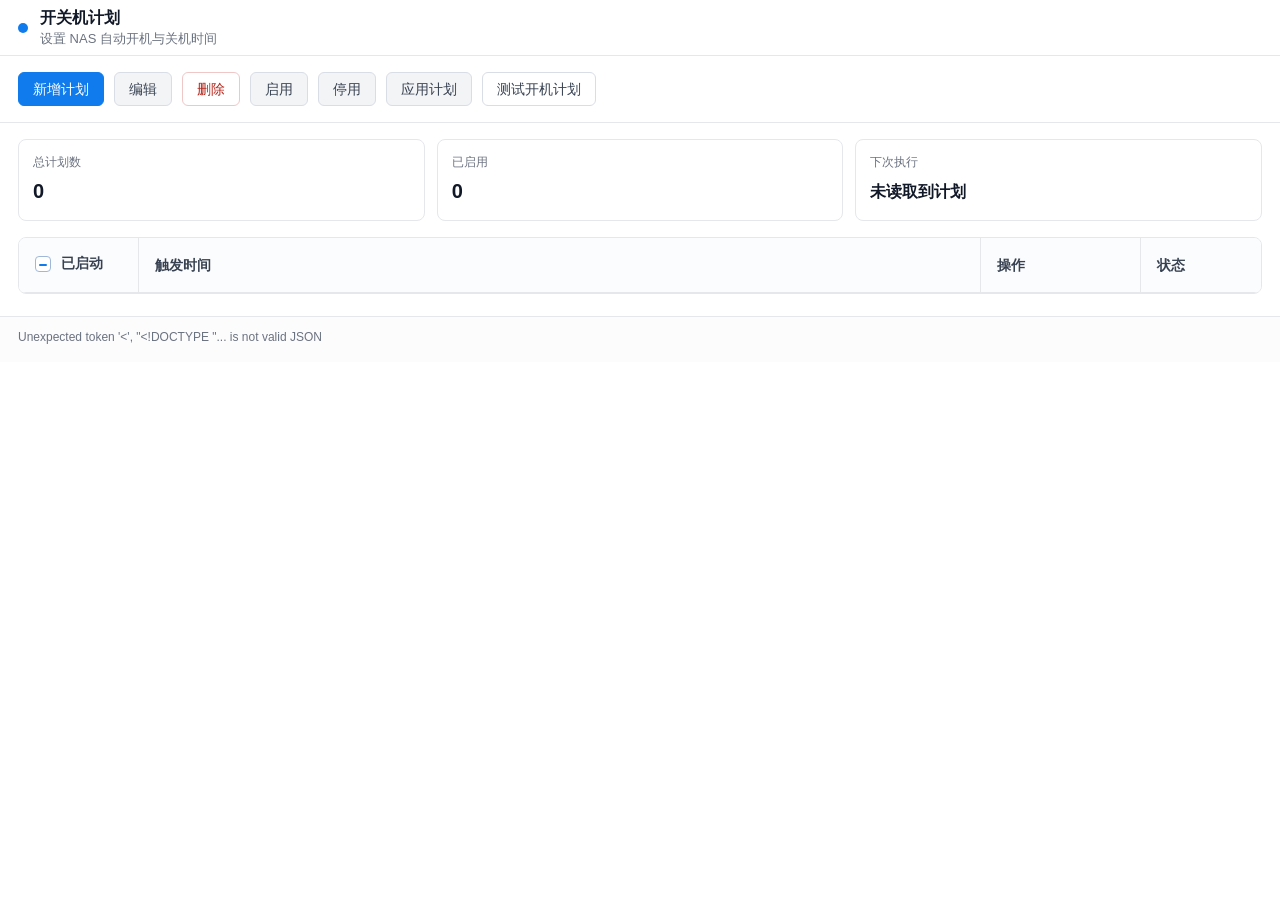
==== fpk/app/ui/index.html @ b9d22503 "Release 1.0.7" ====
<!doctype html>
<html lang="zh-CN">
  <head>
    <meta charset="utf-8">
    <meta name="viewport" content="width=device-width, initial-scale=1">
    <title>开关机计划</title>
    <link rel="stylesheet" href="styles.css">
  </head>
  <body>
    <main class="app-shell">
      <header class="app-top">
        <div class="top-left">
          <span class="dot" aria-hidden="true"></span>
          <div>
            <h1 class="app-title">开关机计划</h1>
            <p class="app-sub">设置 NAS 自动开机与关机时间</p>
          </div>
        </div>
      </header>

      <section class="toolbar" aria-label="计划操作">
        <button id="addBtn" class="btn primary">新增计划</button>
        <button id="editBtn" class="btn">编辑</button>
        <button id="deleteBtn" class="btn danger">删除</button>
        <button id="enableBtn" class="btn">启用</button>
        <button id="disableBtn" class="btn">停用</button>
        <button id="applyBtn" class="btn">应用计划</button>
        <button id="testWakeBtn" class="btn ghost">测试开机计划</button>
      </section>

      <section class="summary" aria-label="计划概览">
        <div class="metric">
          <div class="metric-key">总计划数</div>
          <div id="totalPlans" class="metric-value">0</div>
        </div>
        <div class="metric">
          <div class="metric-key">已启用</div>
          <div id="enabledPlans" class="metric-value">0</div>
        </div>
        <div class="metric">
          <div class="metric-key">下次执行</div>
          <div id="nextRun" class="metric-value compact">未读取到计划</div>
        </div>
      </section>

      <section class="table-wrap">
        <div id="emptyState" class="empty hidden">
          <div class="empty-ico" aria-hidden="true">⏱</div>
          <h2>还没有开关机计划</h2>
          <p>创建自动开机或关机规则后，系统会按设定时间执行。适合办公室固定上下班、家庭夜间自动关机等场景。</p>
          <button id="emptyAddBtn" class="btn primary">新增第一个计划</button>
        </div>

        <div id="tableScroll" class="table-scroll">
          <table aria-label="开关机计划表">
            <thead>
              <tr>
                <th class="col-check">
                  <span class="cell-inline">
                    <button id="bulkToggle" class="check indeterminate" aria-label="切换全部计划启用状态"></button>
                    已启动
                  </span>
                </th>
                <th class="col-time">触发时间</th>
                <th class="col-action">操作</th>
                <th class="col-status">状态</th>
              </tr>
            </thead>
            <tbody id="scheduleRows"></tbody>
          </table>
        </div>
      </section>

      <footer id="statusLine" class="footnote"></footer>
    </main>

    <div class="overlay hidden" id="modalBackdrop"></div>
    <section class="modal hidden" id="scheduleModal" role="dialog" aria-modal="true" aria-labelledby="modalTitle">
      <header class="modal-header">
        <h2 id="modalTitle" class="modal-title">新增计划</h2>
        <button id="closeModalBtn" class="icon-close" aria-label="关闭">×</button>
      </header>

      <div class="modal-body">
        <div class="form-grid">
          <label class="label">操作：</label>
          <div class="field">
            <div class="radio-list">
              <label class="radio-item">
                <input type="radio" name="operation" value="wake">
                <span>开机</span>
              </label>
              <label class="radio-item">
                <input type="radio" name="operation" value="shutdown">
                <span>关机</span>
              </label>
            </div>
          </div>

          <label class="label" for="daysSelect">日期：</label>
          <div class="field date-field">
            <button id="daysButton" class="select wide" type="button">
              <span id="daysButtonText">每天</span>
              <span class="caret"></span>
            </button>
            <input id="daysSelect" type="hidden" value="daily">
          </div>

          <label class="label" for="hourSelect">时间：</label>
          <div class="field">
            <div class="time-row">
              <select id="hourSelect" class="select native-select"></select>
              <span class="colon">:</span>
              <select id="minuteSelect" class="select native-select"></select>
            </div>
          </div>

          <label class="label" for="enabledInput">启用：</label>
          <div class="field">
            <label class="check-label">
              <input id="enabledInput" type="checkbox">
              <span>创建后立即启用此计划</span>
            </label>
          </div>
        </div>

        <div class="notice">
          <span class="prefix">注意：</span>
          开机计划依赖主板 RTC 唤醒能力。若计划未生效，请检查 BIOS/UEFI 与系统电源恢复相关设置。
        </div>
      </div>

      <footer class="modal-footer">
        <button id="cancelBtn" class="btn">取消</button>
        <button id="saveBtn" class="btn primary">确定</button>
      </footer>

      <div class="dropdown-layer hidden" id="weekdayMenu" aria-label="日期下拉展开层">
        <div class="drop-section">
          <button class="drop-item selected" data-days="daily" type="button">每天</button>
          <button class="drop-item" data-days="holiday" type="button">假日</button>
          <button class="drop-item" data-days="weekday" type="button">平日</button>
          <button class="drop-item" data-days="custom" type="button">指定日期</button>
        </div>
        <div class="drop-section weekday-checks">
          <label class="drop-item"><input type="checkbox" value="6">周日</label>
          <label class="drop-item"><input type="checkbox" value="0">周一</label>
          <label class="drop-item"><input type="checkbox" value="1">周二</label>
          <label class="drop-item"><input type="checkbox" value="2">周三</label>
          <label class="drop-item"><input type="checkbox" value="3">周四</label>
          <label class="drop-item"><input type="checkbox" value="4">周五</label>
          <label class="drop-item"><input type="checkbox" value="5">周六</label>
        </div>
      </div>
    </section>

    <section class="confirm hidden" id="confirmDialog" role="dialog" aria-modal="true" aria-labelledby="confirmTitle">
      <header class="modal-header">
        <h2 id="confirmTitle" class="modal-title">删除计划</h2>
        <button id="closeConfirmBtn" class="icon-close" aria-label="关闭">×</button>
      </header>
      <div class="confirm-body">
        <h3 class="confirm-title">确定要删除这条计划吗？</h3>
        <p id="confirmMessage" class="confirm-text">删除后将不再执行此计划。此操作不会影响其他已保存的开关机规则。</p>
      </div>
      <footer class="modal-footer">
        <button id="cancelDeleteBtn" class="btn">取消</button>
        <button id="confirmDeleteBtn" class="btn danger-filled">删除</button>
      </footer>
    </section>

    <script src="app.js"></script>
  </body>
</html>
---- fpk/app/ui/styles.css ----
:root {
  --bg: #ffffff;
  --surface: #ffffff;
  --line: #e5e7eb;
  --line-strong: #d8dde6;
  --text: #111827;
  --muted: #6b7280;
  --blue: #0f7bed;
  --blue-soft: #eef6ff;
  --blue-border: #cfe3fb;
  --success: #059669;
  --danger: #dc2626;
  --btn: #f3f4f6;
  --btn-hover: #e9edf3;
  --shadow: 0 12px 32px rgba(15, 23, 42, 0.08), 0 2px 8px rgba(15, 23, 42, 0.04);
  --radius-card: 8px;
  --radius-btn: 6px;
  --radius-input: 6px;
  --font: "PingFang SC", "Hiragino Sans GB", "Microsoft YaHei", -apple-system, BlinkMacSystemFont, "Segoe UI", sans-serif;
}

* {
  box-sizing: border-box;
}

html,
body {
  min-height: 100%;
  margin: 0;
  background: var(--bg);
  color: var(--text);
  font: 14px/1.45 var(--font);
  -webkit-font-smoothing: antialiased;
}

button,
select,
input {
  font: inherit;
}

button {
  cursor: default;
}

.app-shell {
  min-height: 100vh;
  background: #fff;
}

.app-top {
  min-height: 56px;
  display: flex;
  align-items: center;
  justify-content: space-between;
  gap: 16px;
  padding: 0 18px;
  border-bottom: 1px solid var(--line);
  background: #fff;
}

.top-left {
  display: flex;
  align-items: center;
  gap: 12px;
  min-width: 0;
}

.dot {
  width: 10px;
  height: 10px;
  flex: 0 0 auto;
  border-radius: 50%;
  background: var(--blue);
}

.app-title {
  margin: 0;
  font-size: 16px;
  font-weight: 600;
}

.app-sub {
  margin: 1px 0 0;
  color: var(--muted);
  font-size: 13px;
}

.toolbar {
  display: flex;
  gap: 10px;
  flex-wrap: wrap;
  padding: 16px 18px;
  border-bottom: 1px solid var(--line);
  background: #fff;
}

.btn {
  appearance: none;
  min-height: 34px;
  display: inline-flex;
  align-items: center;
  justify-content: center;
  gap: 8px;
  padding: 8px 14px;
  border: 1px solid var(--line-strong);
  border-radius: var(--radius-btn);
  background: var(--btn);
  color: #374151;
  font-size: 14px;
  line-height: 1;
}

.btn:hover {
  background: var(--btn-hover);
}

.btn.primary {
  color: #fff;
  background: var(--blue);
  border-color: var(--blue);
}

.btn.primary:hover {
  background: #0d72db;
}

.btn.ghost {
  background: #fff;
}

.btn.danger {
  color: #b42318;
  border-color: #f0c7c7;
  background: #fff;
}

.btn.danger-filled {
  color: #fff;
  border-color: var(--danger);
  background: var(--danger);
}

.summary {
  display: grid;
  grid-template-columns: repeat(3, minmax(0, 1fr));
  gap: 12px;
  padding: 16px 18px 0;
}

.metric {
  padding: 14px;
  border: 1px solid var(--line);
  border-radius: var(--radius-card);
  background: #fff;
}

.metric-key {
  margin-bottom: 6px;
  color: var(--muted);
  font-size: 12px;
}

.metric-value {
  min-height: 29px;
  font-size: 20px;
  font-weight: 600;
}

.metric-value.compact {
  display: flex;
  align-items: center;
  font-size: 16px;
}

.table-wrap {
  padding: 16px 18px 22px;
  background: #fff;
}

.table-scroll {
  overflow-x: auto;
}

table {
  width: 100%;
  min-width: 680px;
  border-collapse: separate;
  border-spacing: 0;
  table-layout: fixed;
  border: 1px solid var(--line);
  border-radius: var(--radius-card);
  overflow: hidden;
}

th,
td {
  padding: 15px 16px;
  text-align: left;
  vertical-align: middle;
  border-right: 1px solid var(--line);
  border-bottom: 1px solid var(--line);
  background: #fff;
}

th:last-child,
td:last-child {
  border-right: 0;
}

tr:last-child td {
  border-bottom: 0;
}

th {
  color: #374151;
  background: #fbfcfd;
  font-weight: 600;
}

tbody tr:hover td {
  background: #f8fafc;
}

tbody tr.selected td {
  background: var(--blue-soft);
}

.col-check {
  width: 120px;
}

.col-action {
  width: 160px;
}

.col-status {
  width: 120px;
}

.cell-inline {
  display: inline-flex;
  align-items: center;
  gap: 10px;
}

.check,
.radio {
  position: relative;
  display: inline-block;
  flex: 0 0 auto;
}

button.check {
  padding: 0;
}

.check {
  width: 16px;
  height: 16px;
  border: 1px solid #9fb8da;
  border-radius: 4px;
  background: #fff;
}

.check.checked {
  background: var(--blue);
  border-color: var(--blue);
}

.check.checked::after {
  content: "";
  position: absolute;
  left: 4px;
  top: 1px;
  width: 5px;
  height: 9px;
  border: solid #fff;
  border-width: 0 2px 2px 0;
  transform: rotate(45deg);
}

.check.indeterminate::after {
  content: "";
  position: absolute;
  left: 3px;
  top: 7px;
  width: 8px;
  height: 2px;
  border-radius: 2px;
  background: var(--blue);
}

.badge {
  min-width: 52px;
  display: inline-flex;
  align-items: center;
  justify-content: center;
  padding: 4px 10px;
  border: 1px solid;
  border-radius: 999px;
  font-size: 12px;
}

.badge.on {
  color: #075985;
  border-color: #bfdbfe;
  background: #eff6ff;
}

.badge.off {
  color: #6b7280;
  border-color: #e5e7eb;
  background: #f9fafb;
}

.select,
.native-select {
  min-height: 36px;
  display: inline-flex;
  align-items: center;
  justify-content: space-between;
  gap: 14px;
  padding: 8px 12px;
  border: 1px solid var(--line-strong);
  border-radius: var(--radius-input);
  background: #fff;
  color: #1f2937;
}

.select.wide {
  width: 100%;
}

.native-select {
  width: 96px;
}

.caret {
  width: 0;
  height: 0;
  flex: 0 0 auto;
  border-left: 5px solid transparent;
  border-right: 5px solid transparent;
  border-top: 6px solid #6b7280;
}

.empty {
  min-height: 360px;
  display: flex;
  align-items: center;
  justify-content: center;
  flex-direction: column;
  padding: 24px;
  text-align: center;
  border: 1px dashed #cfd8e3;
  border-radius: 10px;
  background: #fbfdff;
}

.empty-ico {
  width: 64px;
  height: 64px;
  display: grid;
  place-items: center;
  margin-bottom: 16px;
  border: 1px solid #dbeafe;
  border-radius: 16px;
  color: var(--blue);
  background: linear-gradient(180deg, #f5faff, #edf5ff);
  font-size: 28px;
}

.empty h2 {
  margin: 0 0 8px;
  font-size: 18px;
}

.empty p {
  max-width: 360px;
  margin: 0 0 18px;
  color: var(--muted);
}

.overlay {
  position: fixed;
  inset: 0;
  z-index: 2;
  background: rgba(15, 23, 42, 0.1);
}

.modal {
  position: fixed;
  z-index: 3;
  left: 50%;
  top: 64px;
  width: min(560px, calc(100% - 40px));
  transform: translateX(-50%);
  overflow: visible;
  border: 1px solid var(--line);
  border-radius: var(--radius-card);
  background: #fff;
  box-shadow: var(--shadow);
}

.modal-header {
  display: flex;
  align-items: center;
  justify-content: space-between;
  padding: 14px 18px;
  border-bottom: 1px solid var(--line);
}

.modal-title {
  margin: 0;
  font-size: 16px;
  font-weight: 600;
}

.icon-close {
  width: 28px;
  height: 28px;
  display: grid;
  place-items: center;
  border: 1px solid transparent;
  border-radius: var(--radius-btn);
  background: transparent;
  color: #6b7280;
  font-size: 16px;
}

.modal-body {
  padding: 18px;
}

.form-grid {
  display: grid;
  grid-template-columns: 92px 1fr;
  gap: 16px 14px;
  align-items: start;
}

.label {
  padding-top: 8px;
  color: #374151;
}

.field {
  min-width: 0;
}

.radio-list {
  display: flex;
  flex-direction: column;
  gap: 10px;
  padding-top: 2px;
}

.radio-item,
.check-label {
  display: inline-flex;
  align-items: center;
  gap: 10px;
  color: #1f2937;
}

.radio-item input {
  width: 16px;
  height: 16px;
  margin: 0;
  accent-color: var(--blue);
}

.check-label input,
.drop-item input {
  width: 16px;
  height: 16px;
  margin: 0;
  accent-color: var(--blue);
}

.time-row {
  display: flex;
  align-items: center;
  gap: 10px;
}

.colon {
  color: #4b5563;
  font-weight: 600;
}

.notice {
  margin-top: 18px;
  padding: 12px 14px;
  border: 1px solid #dbeafe;
  border-radius: var(--radius-btn);
  color: var(--muted);
  background: #f8fbff;
  line-height: 1.6;
}

.notice .prefix {
  color: var(--blue);
  font-weight: 600;
}

.modal-footer {
  display: flex;
  justify-content: flex-end;
  gap: 10px;
  padding: 14px 18px;
  border-top: 1px solid var(--line);
  background: #fff;
}

.dropdown-layer {
  position: absolute;
  z-index: 5;
  left: 124px;
  top: 132px;
  width: 220px;
  max-height: min(360px, calc(100vh - 180px));
  overflow-y: auto;
  overscroll-behavior: contain;
  border: 1px solid var(--line);
  border-radius: var(--radius-card);
  background: #fff;
  box-shadow: 0 12px 28px rgba(17, 24, 39, 0.14), 0 2px 8px rgba(17, 24, 39, 0.06);
}

.drop-section {
  padding: 8px 0;
}

.drop-section + .drop-section {
  border-top: 1px solid var(--line);
}

.drop-item {
  width: 100%;
  display: flex;
  align-items: center;
  gap: 10px;
  padding: 9px 14px;
  border: 0;
  background: #fff;
  color: #1f2937;
  text-align: left;
}

.drop-item.selected {
  font-weight: 600;
  background: #f8fbff;
}

.confirm {
  position: fixed;
  z-index: 4;
  left: 50%;
  top: 160px;
  width: min(420px, calc(100% - 40px));
  transform: translateX(-50%);
  border: 1px solid var(--line);
  border-radius: var(--radius-card);
  background: #fff;
  box-shadow: var(--shadow);
}

.confirm-body {
  padding: 22px 20px 18px;
}

.confirm-title {
  margin: 0 0 10px;
  font-size: 16px;
  font-weight: 600;
}

.confirm-text {
  margin: 0;
  color: var(--muted);
  line-height: 1.7;
}

.footnote {
  padding: 12px 18px 16px;
  border-top: 1px solid var(--line);
  color: var(--muted);
  background: #fcfcfd;
  font-size: 12px;
}

.hidden {
  display: none !important;
}

@media (max-width: 720px) {
  .app-top {
    align-items: flex-start;
    flex-direction: column;
    padding: 14px;
  }

  .toolbar,
  .table-wrap,
  .summary {
    padding-left: 14px;
    padding-right: 14px;
  }

  .summary {
    grid-template-columns: 1fr;
  }

  .form-grid {
    grid-template-columns: 1fr;
    gap: 10px;
  }

  .label {
    padding-top: 0;
  }

  .dropdown-layer {
    left: 18px;
    right: 18px;
    top: 176px;
    width: auto;
    max-height: min(360px, calc(100vh - 210px));
  }

  .modal {
    top: 24px;
  }
}
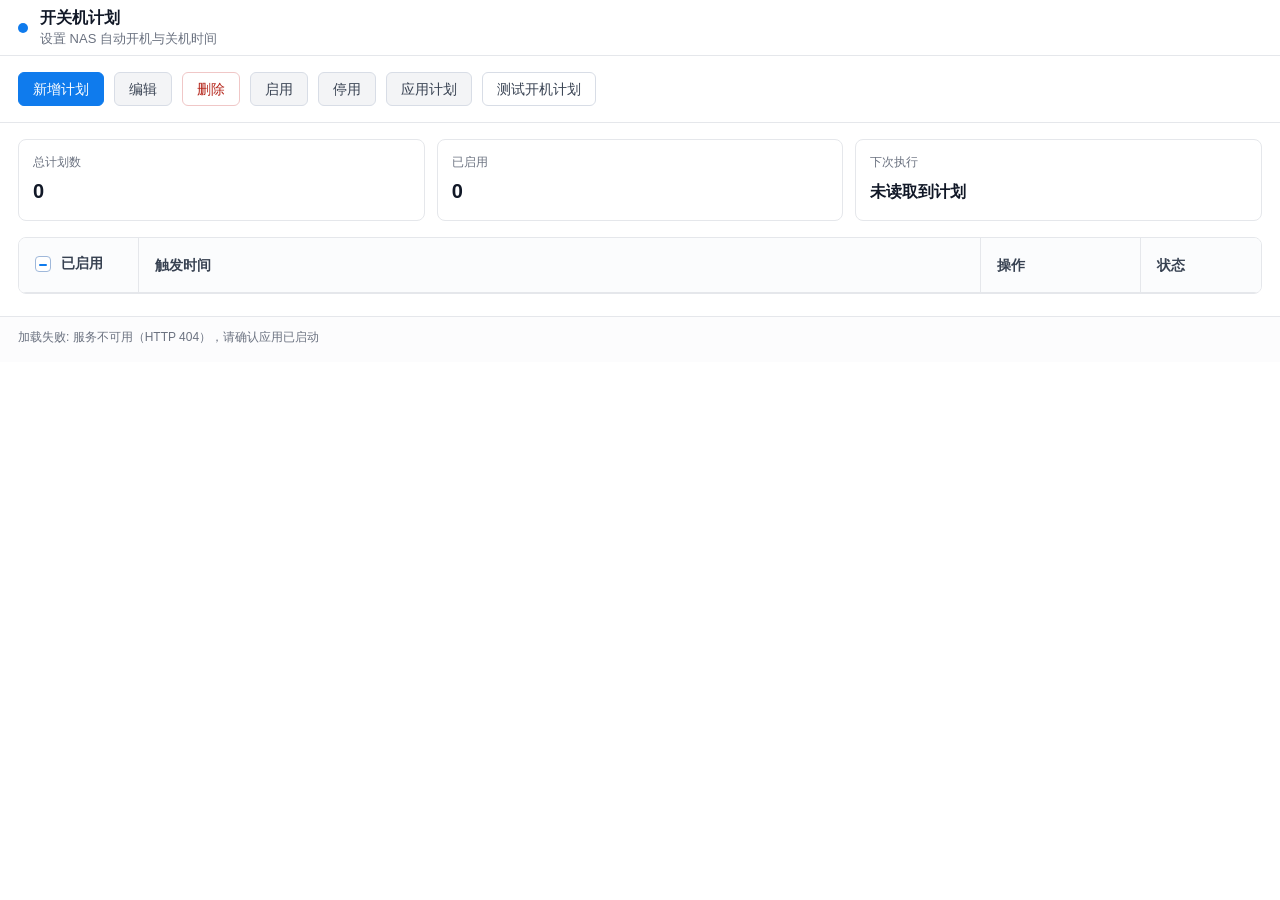
==== commit af29589c: "Prepare 1.1.0 for fnOS app center Align package with fnOS developer docs (platform, changelog, docum" ====
--- a/fpk/app/ui/index.html
+++ b/fpk/app/ui/index.html
@@ -58,7 +58,7 @@
                 <th class="col-check">
                   <span class="cell-inline">
                     <button id="bulkToggle" class="check indeterminate" aria-label="切换全部计划启用状态"></button>
-                    已启动
+                    已启用
                   </span>
                 </th>
                 <th class="col-time">触发时间</th>
@@ -119,7 +119,7 @@
           <div class="field">
             <label class="check-label">
               <input id="enabledInput" type="checkbox">
-              <span>创建后立即启用此计划</span>
+              <span id="enabledHint">创建后立即启用此计划</span>
             </label>
           </div>
         </div>
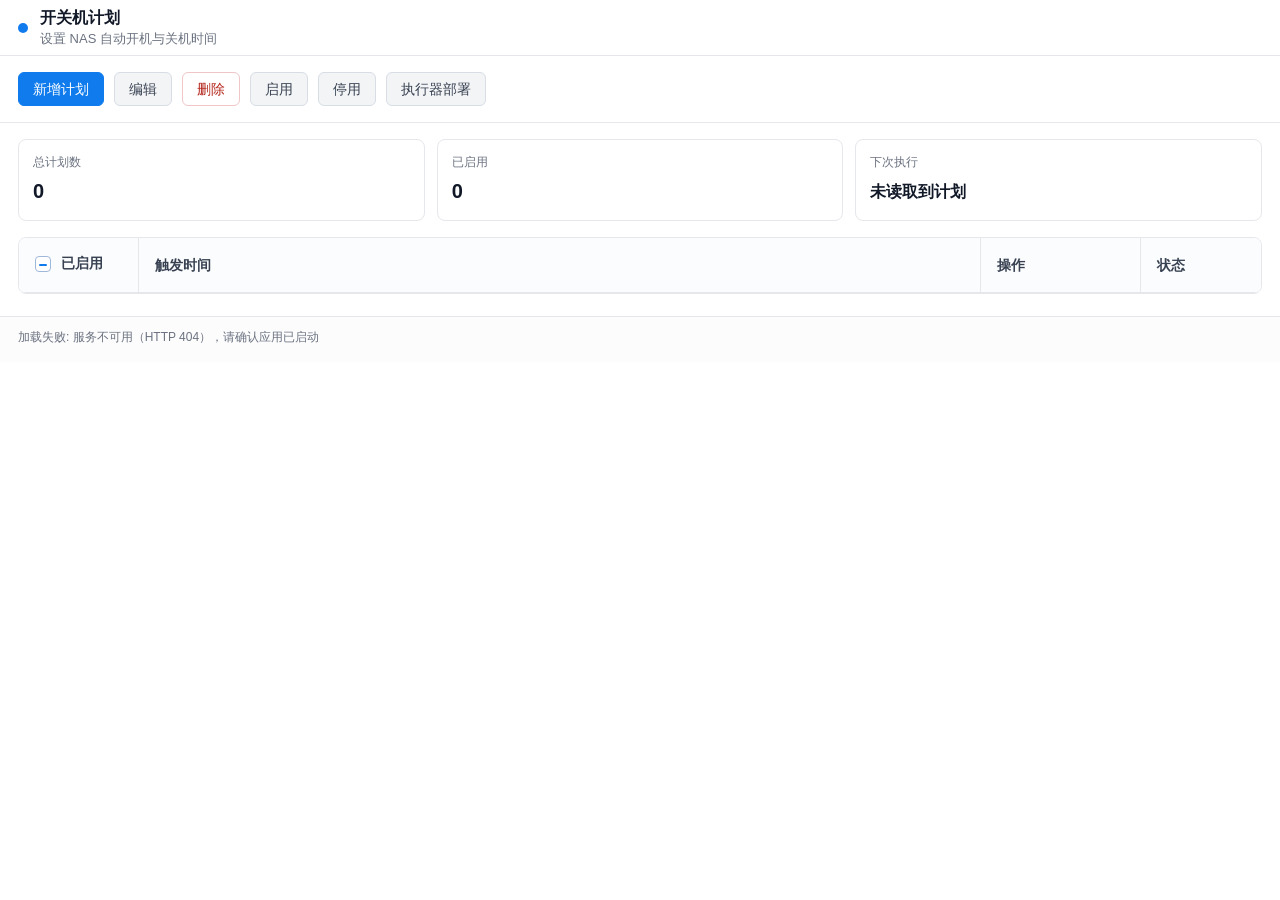
==== commit 26bfcfab: "1.2.0: run app unprivileged with root executor, compensate RTC timezone 应用改为以包用户运行，只负责编辑 schedules.j" ====
--- a/fpk/app/ui/index.html
+++ b/fpk/app/ui/index.html
@@ -24,8 +24,12 @@
         <button id="deleteBtn" class="btn danger">删除</button>
         <button id="enableBtn" class="btn">启用</button>
         <button id="disableBtn" class="btn">停用</button>
-        <button id="applyBtn" class="btn">应用计划</button>
-        <button id="testWakeBtn" class="btn ghost">测试开机计划</button>
+        <button id="deployBtn" class="btn">执行器部署</button>
+      </section>
+
+      <section id="executorBanner" class="banner hidden" role="status">
+        <span id="executorBannerText"></span>
+        <button id="bannerDeployBtn" class="btn primary small" type="button">查看部署命令</button>
       </section>
 
       <section class="summary" aria-label="计划概览">
@@ -127,6 +131,7 @@
         <div class="notice">
           <span class="prefix">注意：</span>
           开机计划依赖主板 RTC 唤醒能力。若计划未生效，请检查 BIOS/UEFI 与系统电源恢复相关设置。
+          计划时间一律按系统时间填写；主板时钟为 UTC 或与系统时间存在时区差时，执行器会自动换算。
         </div>
       </div>
 
@@ -154,6 +159,41 @@
       </div>
     </section>
 
+    <section class="modal hidden" id="deployModal" role="dialog" aria-modal="true" aria-labelledby="deployTitle">
+      <header class="modal-header">
+        <h2 id="deployTitle" class="modal-title">执行器部署</h2>
+        <button id="closeDeployBtn" class="icon-close" aria-label="关闭">×</button>
+      </header>
+      <div class="modal-body">
+        <dl class="deploy-status">
+          <dt>状态</dt><dd id="deployState">未读取</dd>
+          <dt>版本</dt><dd id="deployVersion">-</dd>
+          <dt>最近运行</dt><dd id="deployLastRun">-</dd>
+          <dt>RTC 闹钟</dt><dd id="deployRtc">-</dd>
+        </dl>
+        <p class="deploy-text">
+          本应用以普通权限运行。关机和写入主板 RTC 唤醒闹钟需要 root，由执行器完成。
+          请用管理员账号 SSH 登录 NAS，执行一次下面的命令（首次安装、应用升级后提示版本过旧时都需要执行）：
+        </p>
+        <div class="code-row">
+          <code id="deployCommand" class="code"></code>
+          <button id="copyDeployBtn" class="btn small" type="button">复制</button>
+        </div>
+        <p class="deploy-text">
+          执行器只读取本应用的计划文件，每分钟检查一次：命中关机计划时关机，并始终把下一次开机时间写入 RTC。
+          卸载本应用前请先执行：
+        </p>
+        <div class="code-row">
+          <code id="uninstallCommand" class="code"></code>
+          <button id="copyUninstallBtn" class="btn small" type="button">复制</button>
+        </div>
+      </div>
+      <footer class="modal-footer">
+        <button id="refreshDeployBtn" class="btn">刷新状态</button>
+        <button id="doneDeployBtn" class="btn primary">完成</button>
+      </footer>
+    </section>
+
     <section class="confirm hidden" id="confirmDialog" role="dialog" aria-modal="true" aria-labelledby="confirmTitle">
       <header class="modal-header">
         <h2 id="confirmTitle" class="modal-title">删除计划</h2>
--- a/fpk/app/ui/styles.css
+++ b/fpk/app/ui/styles.css
@@ -334,6 +334,21 @@
 
 .native-select {
   width: 96px;
+  /* 去掉浏览器自带箭头（位置不可控、贴边），改用自绘箭头并留出右侧间距 */
+  -webkit-appearance: none;
+  appearance: none;
+  padding-right: 36px;
+  background-image: url("data:image/svg+xml,%3Csvg xmlns='http://www.w3.org/2000/svg' width='12' height='12' viewBox='0 0 12 12'%3E%3Cpath d='M2.5 4.5 6 8l3.5-3.5' fill='none' stroke='%236b7280' stroke-width='1.5' stroke-linecap='round' stroke-linejoin='round'/%3E%3C/svg%3E");
+  background-repeat: no-repeat;
+  background-position: right 12px center;
+  background-size: 12px 12px;
+  cursor: pointer;
+}
+
+.native-select:focus {
+  outline: none;
+  border-color: var(--blue);
+  box-shadow: 0 0 0 3px var(--blue-soft);
 }
 
 .caret {
@@ -634,3 +649,68 @@
     top: 24px;
   }
 }
+
+.btn.small {
+  height: 28px;
+  padding: 0 10px;
+  font-size: 13px;
+}
+
+.banner {
+  display: flex;
+  align-items: center;
+  justify-content: space-between;
+  gap: 12px;
+  margin: 16px 18px 0;
+  padding: 10px 14px;
+  border: 1px solid #fde68a;
+  border-radius: var(--radius-btn);
+  background: #fffbeb;
+  color: #92400e;
+}
+
+.banner.danger {
+  border-color: #fecaca;
+  background: #fef2f2;
+  color: var(--danger);
+}
+
+.deploy-status {
+  display: grid;
+  grid-template-columns: 72px 1fr;
+  gap: 6px 12px;
+  margin: 0 0 14px;
+}
+
+.deploy-status dt {
+  color: var(--muted);
+}
+
+.deploy-status dd {
+  margin: 0;
+  word-break: break-all;
+}
+
+.deploy-text {
+  margin: 0 0 10px;
+  color: #374151;
+  line-height: 1.6;
+}
+
+.code-row {
+  display: flex;
+  align-items: flex-start;
+  gap: 8px;
+  margin-bottom: 14px;
+}
+
+.code {
+  flex: 1;
+  padding: 8px 10px;
+  border: 1px solid var(--line);
+  border-radius: var(--radius-input);
+  background: #f9fafb;
+  font: 12px/1.5 ui-monospace, SFMono-Regular, Menlo, monospace;
+  word-break: break-all;
+  user-select: all;
+}
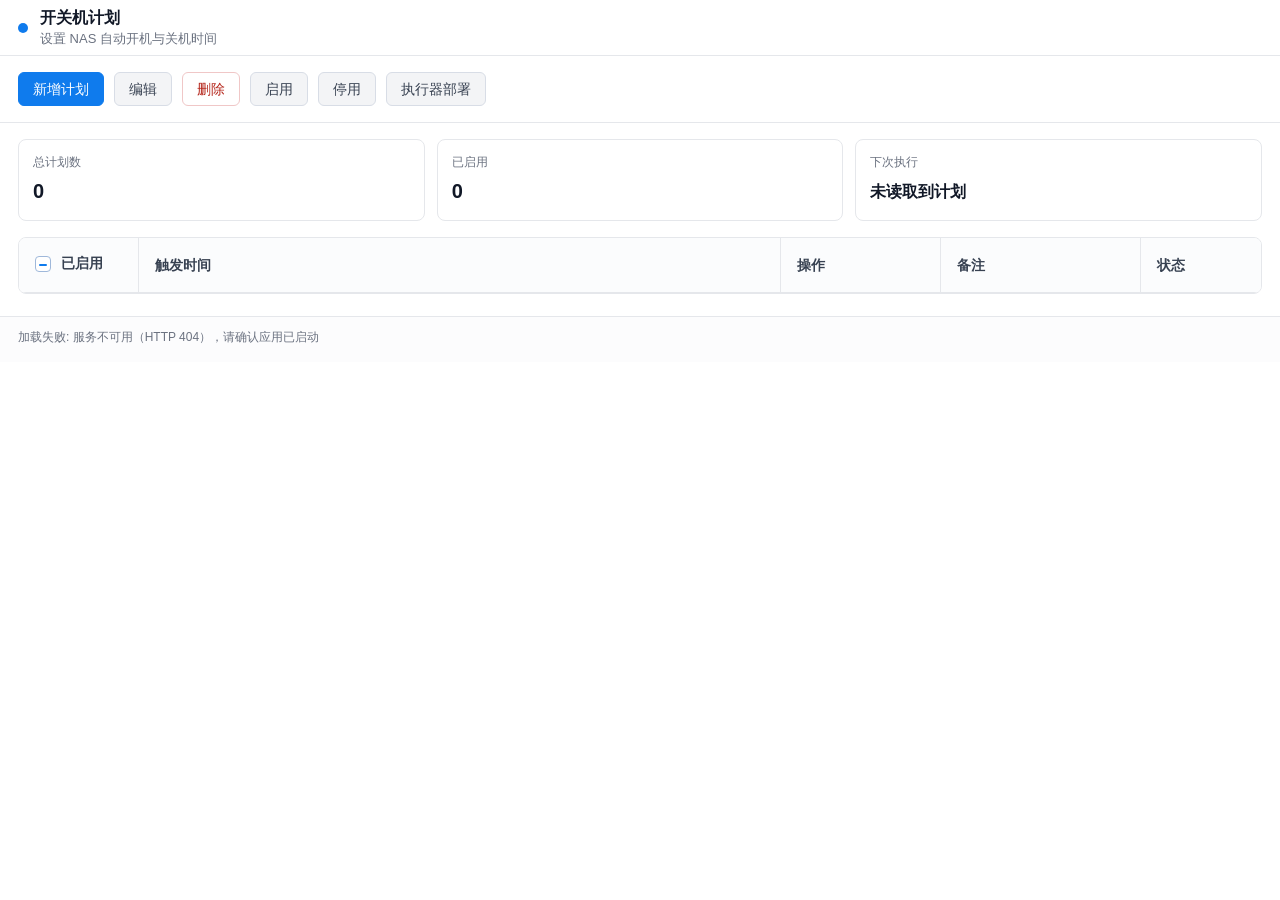
==== commit a01068e0: "Release 1.3.0: split x86/arm packages, schedule notes and preview, hardening - 分平台构建 x86 与 ARM 安装包并生" ====
--- a/fpk/app/ui/index.html
+++ b/fpk/app/ui/index.html
@@ -16,6 +16,7 @@
             <p class="app-sub">设置 NAS 自动开机与关机时间</p>
           </div>
         </div>
+        <div class="top-right" id="serverClock" title="计划按 NAS 系统时间执行"></div>
       </header>
 
       <section class="toolbar" aria-label="计划操作">
@@ -30,6 +31,10 @@
       <section id="executorBanner" class="banner hidden" role="status">
         <span id="executorBannerText"></span>
         <button id="bannerDeployBtn" class="btn primary small" type="button">查看部署命令</button>
+      </section>
+
+      <section id="conflictBanner" class="banner hidden" role="status">
+        <span id="conflictBannerText"></span>
       </section>
 
       <section class="summary" aria-label="计划概览">
@@ -67,12 +72,18 @@
                 </th>
                 <th class="col-time">触发时间</th>
                 <th class="col-action">操作</th>
+                <th class="col-note">备注</th>
                 <th class="col-status">状态</th>
               </tr>
             </thead>
             <tbody id="scheduleRows"></tbody>
           </table>
         </div>
+      </section>
+
+      <section id="upcomingSection" class="upcoming hidden" aria-label="未来 7 天执行预览">
+        <h2 class="section-title">未来 7 天</h2>
+        <ol id="upcomingList" class="upcoming-list"></ol>
       </section>
 
       <footer id="statusLine" class="footnote"></footer>
@@ -119,6 +130,11 @@
             </div>
           </div>
 
+          <label class="label" for="noteInput">备注：</label>
+          <div class="field">
+            <input id="noteInput" class="text-input" type="text" maxlength="40" placeholder="可选，例如：下班关机">
+          </div>
+
           <label class="label" for="enabledInput">启用：</label>
           <div class="field">
             <label class="check-label">
@@ -170,6 +186,7 @@
           <dt>版本</dt><dd id="deployVersion">-</dd>
           <dt>最近运行</dt><dd id="deployLastRun">-</dd>
           <dt>RTC 闹钟</dt><dd id="deployRtc">-</dd>
+          <dt>最近关机</dt><dd id="deployHistory">-</dd>
         </dl>
         <p class="deploy-text">
           本应用以普通权限运行。关机和写入主板 RTC 唤醒闹钟需要 root，由执行器完成。
--- a/fpk/app/ui/styles.css
+++ b/fpk/app/ui/styles.css
@@ -80,6 +80,12 @@
   font-weight: 600;
 }
 
+.top-right {
+  color: var(--muted);
+  font-size: 12px;
+  white-space: nowrap;
+}
+
 .app-sub {
   margin: 1px 0 0;
   color: var(--muted);
@@ -236,6 +242,17 @@
 
 .col-status {
   width: 120px;
+}
+
+.col-note {
+  width: 200px;
+}
+
+.note-cell {
+  overflow: hidden;
+  color: #374151;
+  text-overflow: ellipsis;
+  white-space: nowrap;
 }
 
 .cell-inline {
@@ -714,3 +731,88 @@
   word-break: break-all;
   user-select: all;
 }
+
+.badge.op-wake {
+  color: #047857;
+  border-color: #a7f3d0;
+  background: #ecfdf5;
+}
+
+.badge.op-shutdown {
+  color: #b45309;
+  border-color: #fde68a;
+  background: #fffbeb;
+}
+
+.text-input {
+  width: 100%;
+  max-width: 320px;
+  height: 34px;
+  padding: 0 10px;
+  border: 1px solid var(--line-strong);
+  border-radius: var(--radius-input);
+  background: #fff;
+  color: var(--text);
+}
+
+.text-input:focus {
+  border-color: var(--blue);
+  outline: none;
+  box-shadow: 0 0 0 3px rgba(15, 123, 237, 0.12);
+}
+
+.upcoming {
+  padding: 0 18px 22px;
+}
+
+.section-title {
+  margin: 0 0 10px;
+  font-size: 14px;
+  font-weight: 600;
+}
+
+.upcoming-list {
+  display: grid;
+  grid-template-columns: repeat(auto-fill, minmax(320px, 1fr));
+  gap: 8px;
+  margin: 0;
+  padding: 0;
+  list-style: none;
+}
+
+.upcoming-item {
+  display: flex;
+  align-items: center;
+  gap: 10px;
+  min-width: 0;
+  padding: 8px 12px;
+  border: 1px solid var(--line);
+  border-radius: var(--radius-btn);
+  background: #fff;
+}
+
+.upcoming-time {
+  flex: 0 0 auto;
+  font-variant-numeric: tabular-nums;
+}
+
+.upcoming-label {
+  flex: 1 1 auto;
+  min-width: 0;
+  overflow: hidden;
+  color: var(--muted);
+  font-size: 12px;
+  text-overflow: ellipsis;
+  white-space: nowrap;
+}
+
+@media (max-width: 720px) {
+  .upcoming {
+    padding-left: 14px;
+    padding-right: 14px;
+  }
+
+  .top-right {
+    white-space: normal;
+  }
+}
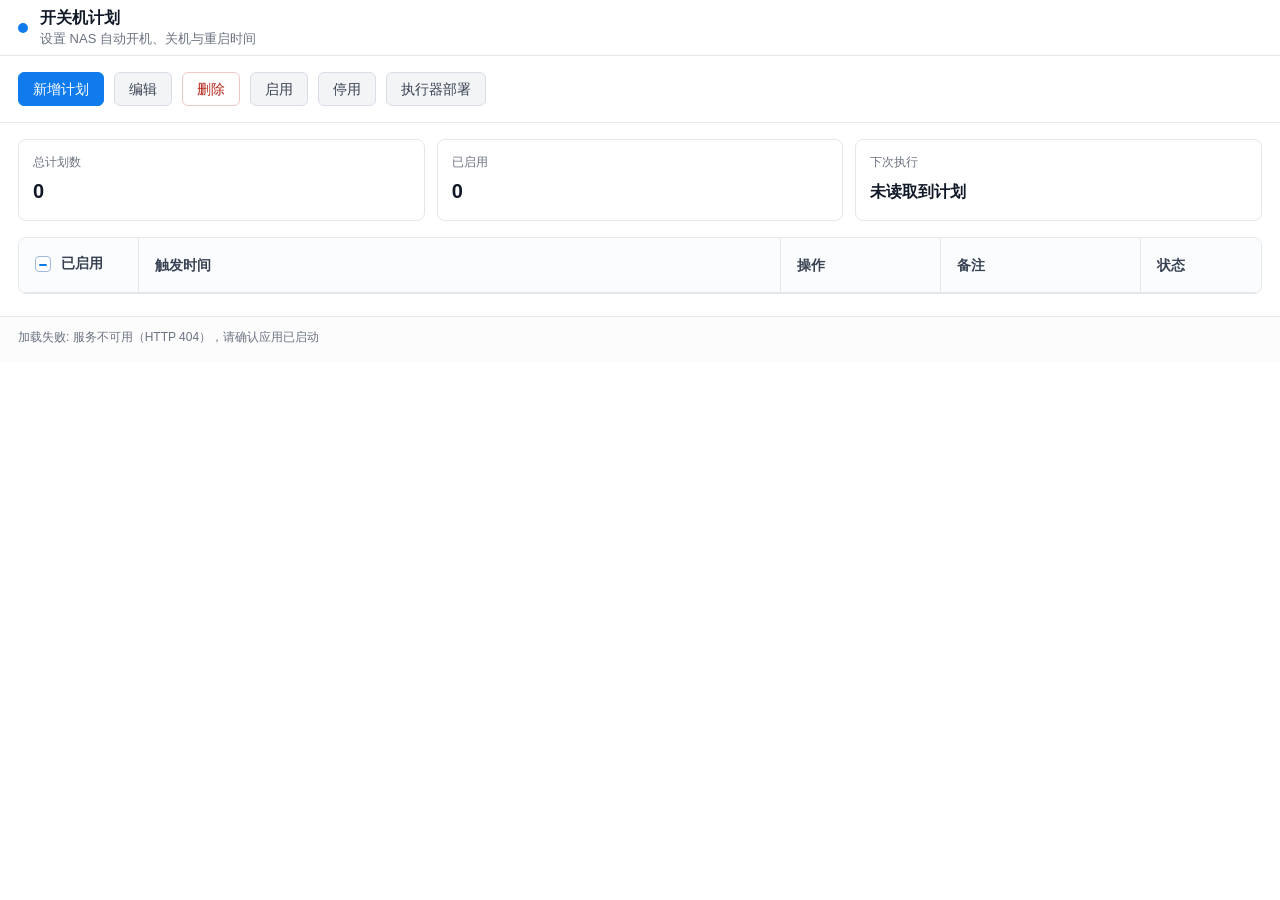
==== commit 81ed9b28: "Release 1.4.0: scheduled reboot, fix fresh install failure - 计划新增「重启」操作，执行器 1.2.0 命中时执行 /sbin/reboot" ====
--- a/fpk/app/ui/index.html
+++ b/fpk/app/ui/index.html
@@ -13,7 +13,7 @@
           <span class="dot" aria-hidden="true"></span>
           <div>
             <h1 class="app-title">开关机计划</h1>
-            <p class="app-sub">设置 NAS 自动开机与关机时间</p>
+            <p class="app-sub">设置 NAS 自动开机、关机与重启时间</p>
           </div>
         </div>
         <div class="top-right" id="serverClock" title="计划按 NAS 系统时间执行"></div>
@@ -56,7 +56,7 @@
         <div id="emptyState" class="empty hidden">
           <div class="empty-ico" aria-hidden="true">⏱</div>
           <h2>还没有开关机计划</h2>
-          <p>创建自动开机或关机规则后，系统会按设定时间执行。适合办公室固定上下班、家庭夜间自动关机等场景。</p>
+          <p>创建自动开机、关机或重启规则后，系统会按设定时间执行。适合办公室固定上下班、家庭夜间自动关机、定期重启等场景。</p>
           <button id="emptyAddBtn" class="btn primary">新增第一个计划</button>
         </div>
 
@@ -109,6 +109,10 @@
                 <input type="radio" name="operation" value="shutdown">
                 <span>关机</span>
               </label>
+              <label class="radio-item">
+                <input type="radio" name="operation" value="reboot">
+                <span>重启</span>
+              </label>
             </div>
           </div>
 
@@ -186,10 +190,10 @@
           <dt>版本</dt><dd id="deployVersion">-</dd>
           <dt>最近运行</dt><dd id="deployLastRun">-</dd>
           <dt>RTC 闹钟</dt><dd id="deployRtc">-</dd>
-          <dt>最近关机</dt><dd id="deployHistory">-</dd>
+          <dt>最近执行</dt><dd id="deployHistory">-</dd>
         </dl>
         <p class="deploy-text">
-          本应用以普通权限运行。关机和写入主板 RTC 唤醒闹钟需要 root，由执行器完成。
+          本应用以普通权限运行。关机、重启和写入主板 RTC 唤醒闹钟需要 root，由执行器完成。
           请用管理员账号 SSH 登录 NAS，执行一次下面的命令（首次安装、应用升级后提示版本过旧时都需要执行）：
         </p>
         <div class="code-row">
@@ -197,7 +201,7 @@
           <button id="copyDeployBtn" class="btn small" type="button">复制</button>
         </div>
         <p class="deploy-text">
-          执行器只读取本应用的计划文件，每分钟检查一次：命中关机计划时关机，并始终把下一次开机时间写入 RTC。
+          执行器只读取本应用的计划文件，每分钟检查一次：命中关机或重启计划时执行对应操作，并始终把下一次开机时间写入 RTC。
           卸载本应用前请先执行：
         </p>
         <div class="code-row">
--- a/fpk/app/ui/styles.css
+++ b/fpk/app/ui/styles.css
@@ -744,6 +744,12 @@
   background: #fffbeb;
 }
 
+.badge.op-reboot {
+  color: #1d4ed8;
+  border-color: #bfdbfe;
+  background: #eff6ff;
+}
+
 .text-input {
   width: 100%;
   max-width: 320px;
